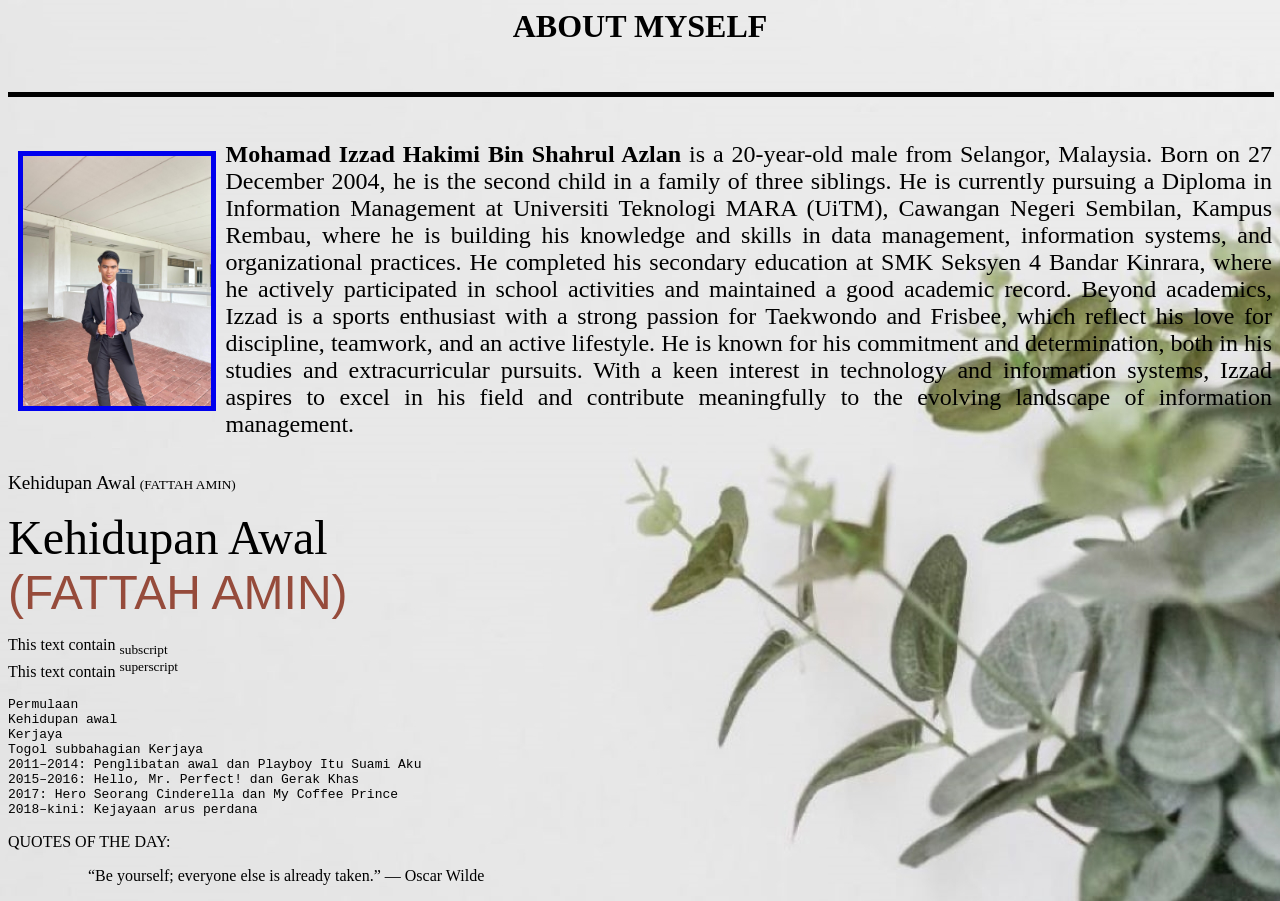
==== biodata.html @ e1421912 "First Commit" ====
<html>
<head>
<title>Biodata</title>
</head>

<style>
    body
    {
        background-image: url(image/backgroundpic.jpg);
    }
</style>
<body bgcolor="white">

    <h1 align="center">ABOUT MYSELF</h1>
    <br>
    <hr size="5" color="black" width="100%">
    <br>
    <br>
    <a href="image/picmainpage.jpg">
    <img src="image/picmainpage.jpg" height="250" border="5" hspace="10" vspace="10" style="float: left;" alt="picmainpage"></a>

    <font size="5" style="text-align: justify; display: block;">
        <b>Mohamad Izzad Hakimi Bin Shahrul Azlan</b> is a 20-year-old male from Selangor, Malaysia. 
        Born on 27 December 2004, he is the second child in a family of three siblings. 
        He is currently pursuing a Diploma in Information Management at Universiti Teknologi MARA (UiTM), Cawangan Negeri Sembilan, Kampus Rembau, where he is building his knowledge and skills in data management, information systems, and organizational practices. 
        He completed his secondary education at SMK Seksyen 4 Bandar Kinrara, where he actively participated in school activities and maintained a good academic record.
        Beyond academics, Izzad is a sports enthusiast with a strong passion for Taekwondo and Frisbee, which reflect his love for discipline, teamwork, and an active lifestyle. He is known for his commitment and determination, both in his studies and extracurricular pursuits. With a keen interest in technology and information systems, Izzad aspires to excel in his field and contribute meaningfully to the evolving landscape of information management.
    </font>
    <br clear="all">

    

<P>
    <big>Kehidupan Awal</big> <small>(FATTAH AMIN)</small>
</P>

<P>
    <font size="13">Kehidupan Awal</font>
    <br>
    <font size="8" color="#964b3b" face="Arial">(FATTAH AMIN)</font>
</P>

<p>
    This text contain <sub>subscript</sub>
    <br>
    This text contain <sup>superscript</sup>
</p>

<p>
<pre>
Permulaan
Kehidupan awal
Kerjaya
Togol subbahagian Kerjaya
2011–2014: Penglibatan awal dan Playboy Itu Suami Aku
2015–2016: Hello, Mr. Perfect! dan Gerak Khas
2017: Hero Seorang Cinderella dan My Coffee Prince
2018–kini: Kejayaan arus perdana
</pre>

</p>

<p>
    QUOTES OF THE DAY:

    <blockquote>            
         <blockquote>“Be yourself; everyone else is already taken.” ― Oscar Wilde</blockquote>
 
    
</p>

</body>
</html>
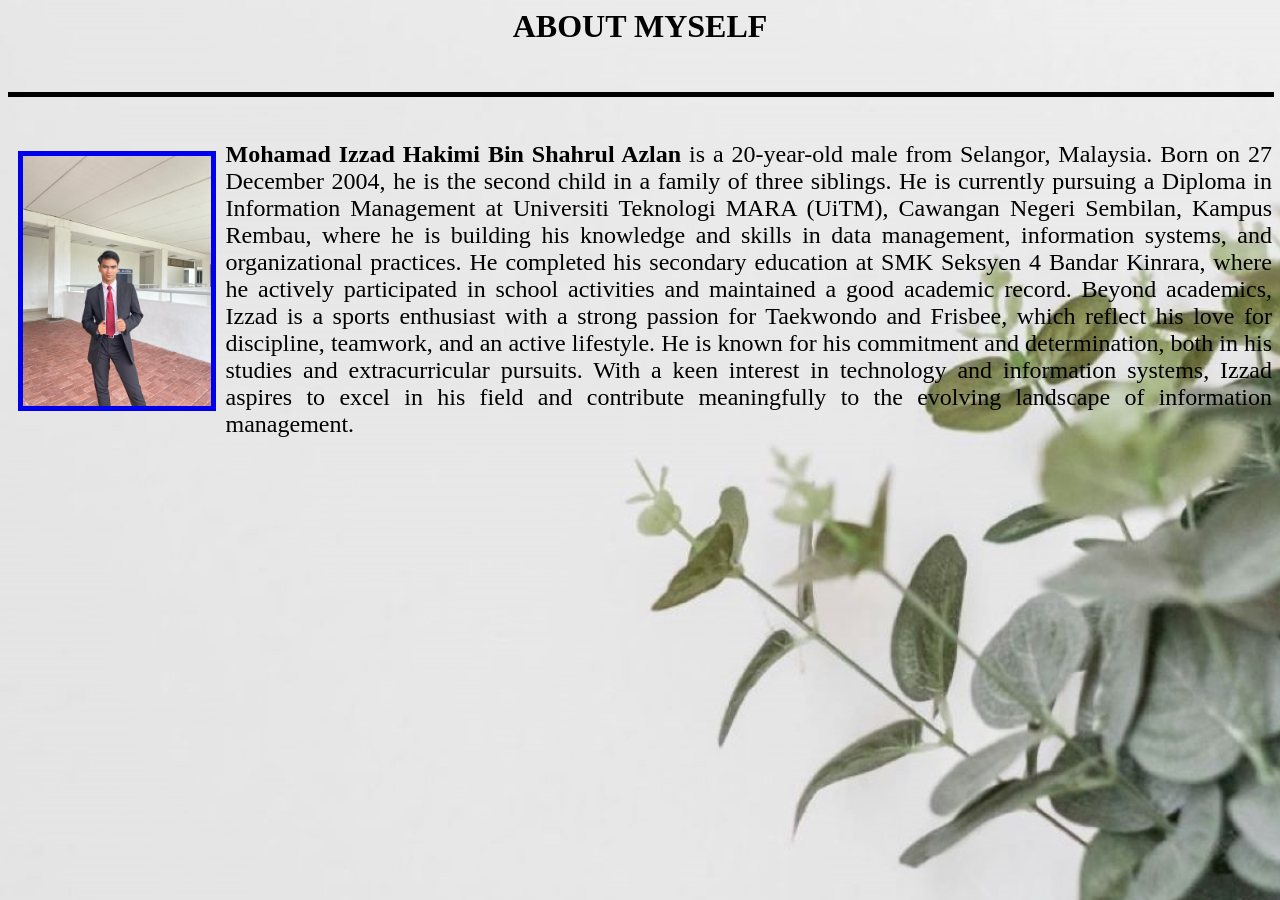
==== commit 4d7545ca: "Update biodata.html" ====
--- a/biodata.html
+++ b/biodata.html
@@ -28,46 +28,5 @@
     </font>
     <br clear="all">
 
-    
-
-<P>
-    <big>Kehidupan Awal</big> <small>(FATTAH AMIN)</small>
-</P>
-
-<P>
-    <font size="13">Kehidupan Awal</font>
-    <br>
-    <font size="8" color="#964b3b" face="Arial">(FATTAH AMIN)</font>
-</P>
-
-<p>
-    This text contain <sub>subscript</sub>
-    <br>
-    This text contain <sup>superscript</sup>
-</p>
-
-<p>
-<pre>
-Permulaan
-Kehidupan awal
-Kerjaya
-Togol subbahagian Kerjaya
-2011–2014: Penglibatan awal dan Playboy Itu Suami Aku
-2015–2016: Hello, Mr. Perfect! dan Gerak Khas
-2017: Hero Seorang Cinderella dan My Coffee Prince
-2018–kini: Kejayaan arus perdana
-</pre>
-
-</p>
-
-<p>
-    QUOTES OF THE DAY:
-
-    <blockquote>            
-         <blockquote>“Be yourself; everyone else is already taken.” ― Oscar Wilde</blockquote>
- 
-    
-</p>
-
 </body>
 </html>
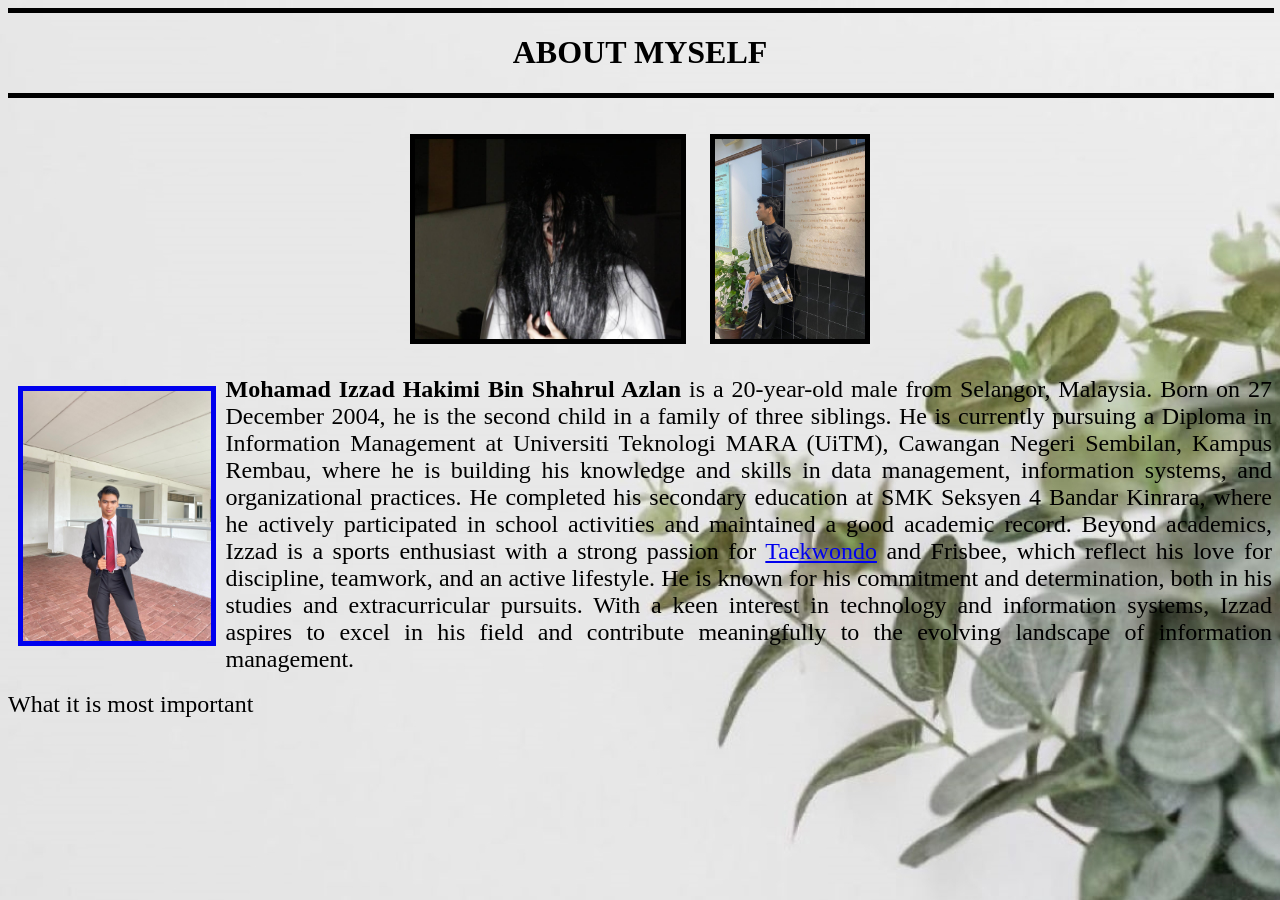
==== commit 6b637d3b: "Commit 1" ====
--- a/biodata.html
+++ b/biodata.html
@@ -9,12 +9,21 @@
         background-image: url(image/backgroundpic.jpg);
     }
 </style>
+
 <body bgcolor="white">
 
+    <hr size="5" color="black" width="100%">
     <h1 align="center">ABOUT MYSELF</h1>
-    <br>
     <hr size="5" color="black" width="100%">
     <br>
+
+    <div align="center">
+        
+        <img src="image/pic2.jpg" height="200" border="5" hspace="10" vspace="10" alt="pic2"></a>
+        <img src="image/pic3.jpg" height="200" border="5" hspace="10" vspace="10" alt="pic3"></a>
+        </div>
+
+    
     <br>
     <a href="image/picmainpage.jpg">
     <img src="image/picmainpage.jpg" height="250" border="5" hspace="10" vspace="10" style="float: left;" alt="picmainpage"></a>
@@ -24,9 +33,12 @@
         Born on 27 December 2004, he is the second child in a family of three siblings. 
         He is currently pursuing a Diploma in Information Management at Universiti Teknologi MARA (UiTM), Cawangan Negeri Sembilan, Kampus Rembau, where he is building his knowledge and skills in data management, information systems, and organizational practices. 
         He completed his secondary education at SMK Seksyen 4 Bandar Kinrara, where he actively participated in school activities and maintained a good academic record.
-        Beyond academics, Izzad is a sports enthusiast with a strong passion for Taekwondo and Frisbee, which reflect his love for discipline, teamwork, and an active lifestyle. He is known for his commitment and determination, both in his studies and extracurricular pursuits. With a keen interest in technology and information systems, Izzad aspires to excel in his field and contribute meaningfully to the evolving landscape of information management.
+        Beyond academics, Izzad is a sports enthusiast with a strong passion for <a href="sport.html" target="_blank"> Taekwondo</a> and Frisbee, which reflect his love for discipline, teamwork, and an active lifestyle. He is known for his commitment and determination, both in his studies and extracurricular pursuits. With a keen interest in technology and information systems, Izzad aspires to excel in his field and contribute meaningfully to the evolving landscape of information management.
     </font>
     <br clear="all">
 
+    <font size="5" style="text-align: justify; display: block;">
+        What it is most important 
+    </font>
 </body>
 </html>
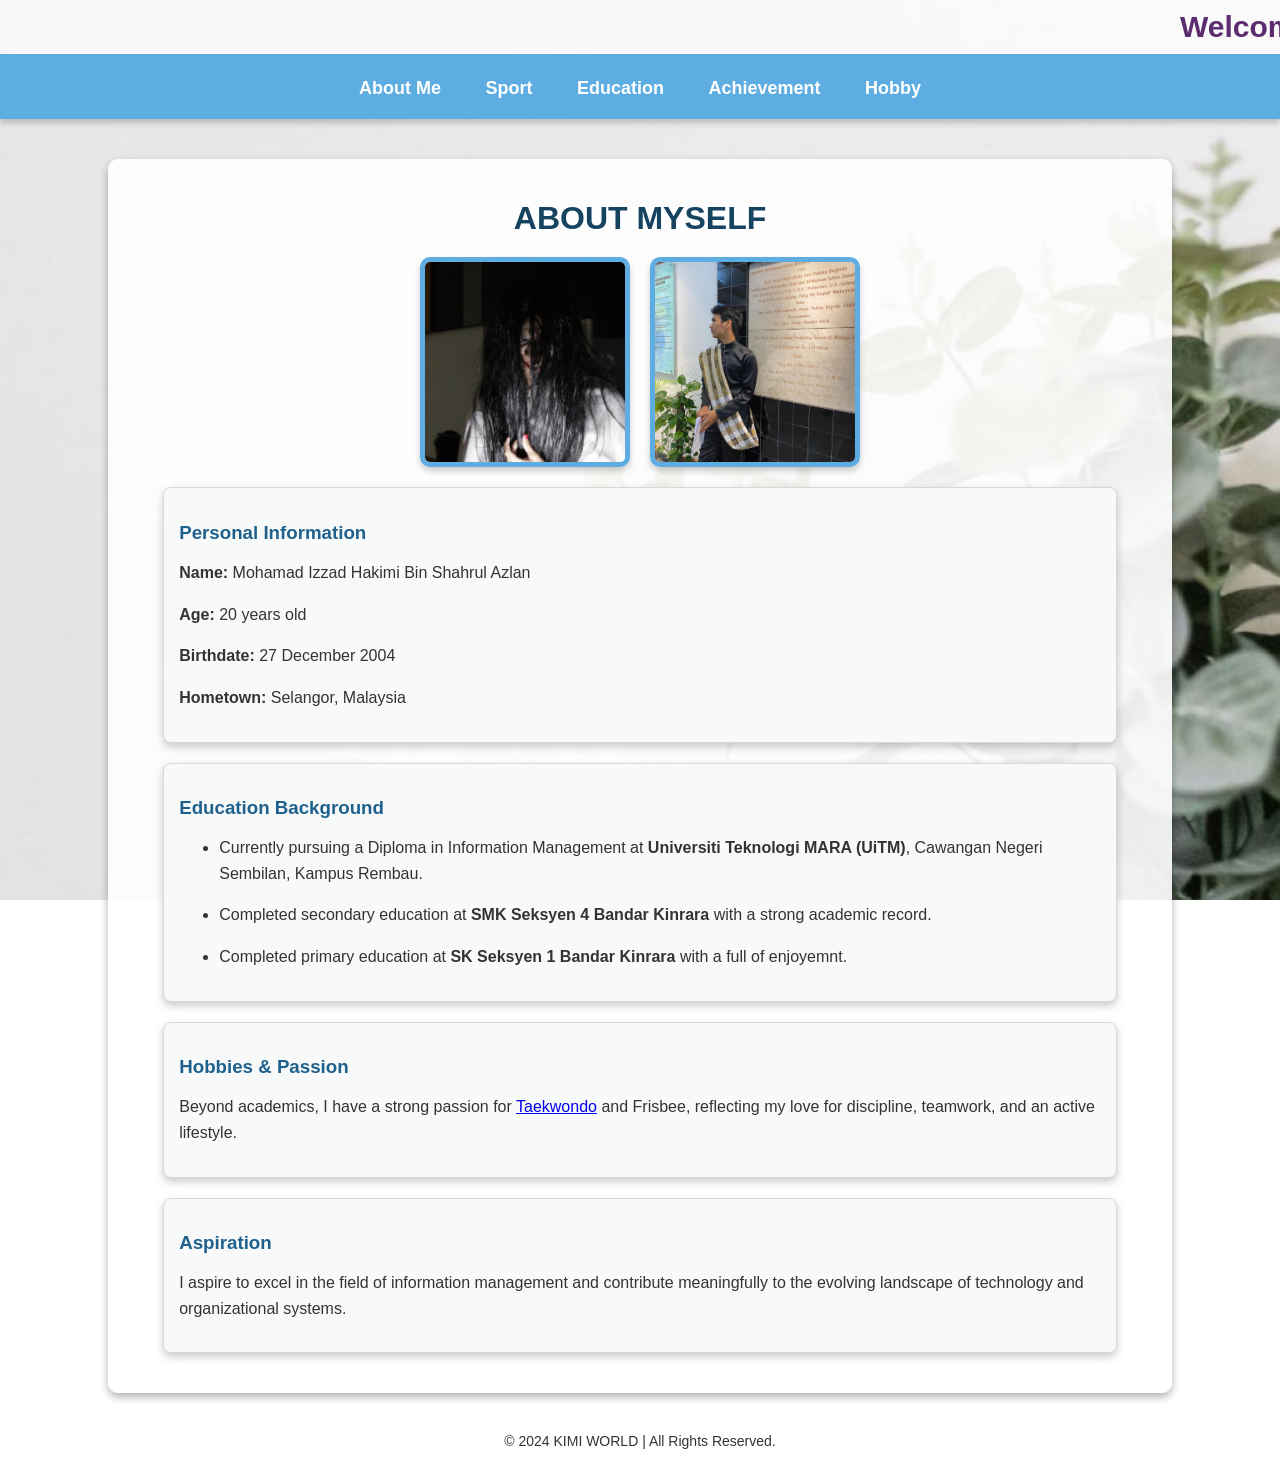
==== commit 81e028bd: "First commit" ====
--- a/biodata.html
+++ b/biodata.html
@@ -1,7 +1,8 @@
 <html>
 <head>
-<title>Biodata</title>
+    <title>Biodata</title>
 </head>
+<link rel="stylesheet" href="css/biodata.css"> 
 
 <style>
     body
@@ -9,36 +10,64 @@
         background-image: url(image/backgroundpic.jpg);
     }
 </style>
+<body>
 
-<body bgcolor="white">
+    <!-- Marquee -->
+    <marquee scrolldelay="100">Welcome to KIMI WORLD</marquee> 
 
-    <hr size="5" color="black" width="100%">
-    <h1 align="center">ABOUT MYSELF</h1>
-    <hr size="5" color="black" width="100%">
-    <br>
+    <!-- Navigation Bar -->
+    <div class="nav-container">
+        <a href="biodata.html">About Me</a>
+        <a href="sport.html">Sport</a>
+        <a href="education.html">Education</a>
+        <a href="achievement.html">Achievement</a>
+        <a href="hobby.html">Hobby</a>
+    </div>
 
-    <div align="center">
-        
-        <img src="image/pic2.jpg" height="200" border="5" hspace="10" vspace="10" alt="pic2"></a>
-        <img src="image/pic3.jpg" height="200" border="5" hspace="10" vspace="10" alt="pic3"></a>
+    <!-- About Section -->
+    <div class="about-section">
+        <h1>ABOUT MYSELF</h1>
+
+        <!-- Image Section -->
+        <div class="image-container">
+            <a href="image/pic2.jpg">
+            <img src="image/pic2.jpg" alt="pic2"></a>
+            <img src="image/pic3.jpg" alt="pic3">
         </div>
 
-    
-    <br>
-    <a href="image/picmainpage.jpg">
-    <img src="image/picmainpage.jpg" height="250" border="5" hspace="10" vspace="10" style="float: left;" alt="picmainpage"></a>
+        <!-- Content Cards -->
+        <div class="content-card">
+            <h3>Personal Information</h3>
+            <p><b>Name:</b> Mohamad Izzad Hakimi Bin Shahrul Azlan</p>
+            <p><b>Age:</b> 20 years old</p>
+            <p><b>Birthdate:</b> 27 December 2004</p>
+            <p><b>Hometown:</b> Selangor, Malaysia</p>
+        </div>
 
-    <font size="5" style="text-align: justify; display: block;">
-        <b>Mohamad Izzad Hakimi Bin Shahrul Azlan</b> is a 20-year-old male from Selangor, Malaysia. 
-        Born on 27 December 2004, he is the second child in a family of three siblings. 
-        He is currently pursuing a Diploma in Information Management at Universiti Teknologi MARA (UiTM), Cawangan Negeri Sembilan, Kampus Rembau, where he is building his knowledge and skills in data management, information systems, and organizational practices. 
-        He completed his secondary education at SMK Seksyen 4 Bandar Kinrara, where he actively participated in school activities and maintained a good academic record.
-        Beyond academics, Izzad is a sports enthusiast with a strong passion for <a href="sport.html" target="_blank"> Taekwondo</a> and Frisbee, which reflect his love for discipline, teamwork, and an active lifestyle. He is known for his commitment and determination, both in his studies and extracurricular pursuits. With a keen interest in technology and information systems, Izzad aspires to excel in his field and contribute meaningfully to the evolving landscape of information management.
-    </font>
-    <br clear="all">
+        <div class="content-card">
+            <h3>Education Background</h3>
+            <ul>
+            <li><p>Currently pursuing a Diploma in Information Management at <b>Universiti Teknologi MARA (UiTM)</b>, Cawangan Negeri Sembilan, Kampus Rembau.</p></li>
+            <li><p>Completed secondary education at <b>SMK Seksyen 4 Bandar Kinrara</b> with a strong academic record.</p></li>
+            <li><p>Completed primary education at <b>SK Seksyen 1 Bandar Kinrara</b> with a full of enjoyemnt.</p></li>
+            </ul>
+        </div>
 
-    <font size="5" style="text-align: justify; display: block;">
-        What it is most important 
-    </font>
+        <div class="content-card">
+            <h3>Hobbies & Passion</h3>
+            <p>Beyond academics, I have a strong passion for <a href="sport.html" target="_blank">Taekwondo</a> and Frisbee, reflecting my love for discipline, teamwork, and an active lifestyle.</p>
+        </div>
+
+        <div class="content-card">
+            <h3>Aspiration</h3>
+            <p>I aspire to excel in the field of information management and contribute meaningfully to the evolving landscape of technology and organizational systems.</p>
+        </div>
+    </div>
+
+    <!-- Footer -->
+    <div class="footer">
+        &copy; 2024 KIMI WORLD | All Rights Reserved.
+    </div>
+
 </body>
-</html>+</html>
--- a/css/biodata.css
+++ b/css/biodata.css
@@ -0,0 +1,113 @@
+/* General Body Styling */
+body {
+    background-size: cover;
+    background-attachment: fixed;
+    font-family: "Segoe UI", Arial, sans-serif;
+    color: #333;
+    margin: 0;
+    padding: 0;
+}
+
+/* Marquee Styling */
+marquee {
+    font-size: 30px;
+    font-weight: bold;
+    color: #5b2c6f;
+    background-color: rgba(255, 255, 255, 0.7);
+    padding: 10px;
+    border-bottom: 4px solid #5dade2;
+}
+
+/* Navigation Bar */
+.nav-container {
+    background-color: #5dade2;
+    text-align: center;
+    padding: 10px 0;
+    box-shadow: 0 4px 6px rgba(0, 0, 0, 0.2);
+}
+
+.nav-container a {
+    color: white;
+    font-size: 18px;
+    font-weight: bold;
+    text-decoration: none;
+    padding: 10px 20px;
+    display: inline-block;
+    transition: all 0.3s ease;
+}
+
+.nav-container a:hover {
+    background-color: #2e86c1;
+    border-radius: 5px;
+}
+
+/* Main Section */
+.about-section {
+    width: 80%;
+    margin: 40px auto;
+    background-color: rgba(255, 255, 255, 0.9);
+    padding: 20px;
+    border-radius: 10px;
+    box-shadow: 0 4px 8px rgba(0, 0, 0, 0.3);
+}
+
+.about-section h1 {
+    text-align: center;
+    color: #154360;
+    margin-bottom: 20px;
+}
+
+/* Image Styling */
+.image-container 
+{
+    display: flex;
+    justify-content: center;
+    gap: 20px;
+    margin-bottom: 20px;
+}
+
+.image-container img 
+{
+    border: 5px solid #5dade2;
+    border-radius: 10px;
+    box-shadow: 0 4px 6px rgba(0, 0, 0, 0.2);
+    width: 200px;
+    height: 200px;
+    object-fit: cover;
+}
+
+/* Content Cards */
+.content-card 
+{
+    margin: 20px auto;
+    width: 90%;
+    padding: 15px;
+    background-color: #f8f9f9;
+    border: 1px solid #d5d8dc;
+    border-radius: 8px;
+    box-shadow: 0 4px 8px rgba(0, 0, 0, 0.2);
+    transition: transform 0.3s ease;
+}
+
+.content-card:hover 
+{
+    transform: translateY(-5px);
+}
+
+.content-card h3 {
+    color: #1f618d;
+    margin-bottom: 10px;
+}
+
+.content-card p {
+    font-size: 16px;
+    line-height: 1.6;
+}
+
+/* Footer */
+.footer {
+    text-align: center;
+    margin: 20px 0;
+    color: #333;
+    font-size: 14px;
+}
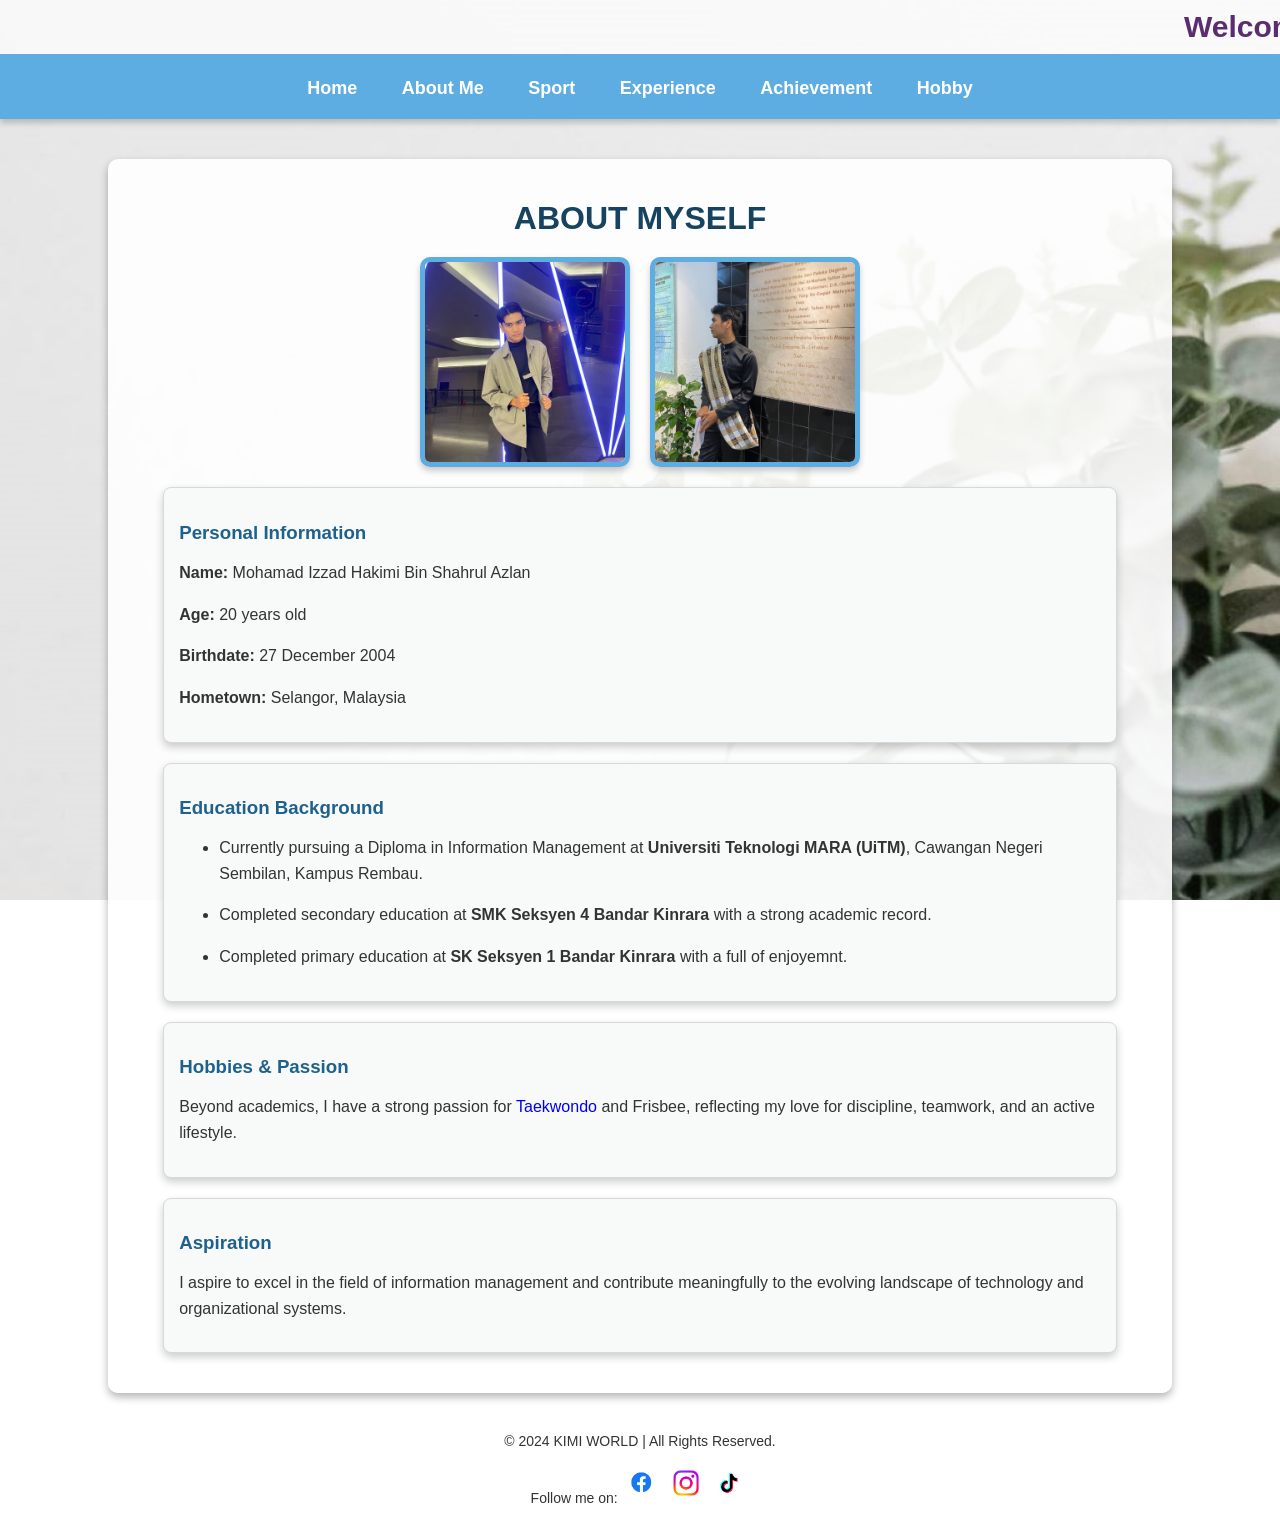
==== commit fc6d2a5e: "First Commit" ====
--- a/biodata.html
+++ b/biodata.html
@@ -17,9 +17,10 @@
 
     <!-- Navigation Bar -->
     <div class="nav-container">
+        <a href="mainpage.html">Home</a>
         <a href="biodata.html">About Me</a>
         <a href="sport.html">Sport</a>
-        <a href="education.html">Education</a>
+        <a href="experience.html">Experience</a>
         <a href="achievement.html">Achievement</a>
         <a href="hobby.html">Hobby</a>
     </div>
@@ -67,6 +68,19 @@
     <!-- Footer -->
     <div class="footer">
         &copy; 2024 KIMI WORLD | All Rights Reserved.
+        <p> Follow me on:
+            <a href="https://www.instagram.com/_izzad04/profilecard/?igsh=MWsxcDJ6dXMxNnczOQ==" target="_blank">
+                <img src="image/logoFB.png" alt="Facebook" style="width: 40px; height: 40px;"> 
+            </a>
+
+            <a href="https://www.instagram.com/_izzad04/profilecard/?igsh=MWsxcDJ6dXMxNnczOQ==" target="_blank">
+                <img src="image/logoIG.png" alt="Instagram" style="width: 40px; height: 40px;">
+            </a>
+
+            <a href="https://www.instagram.com/_izzad04/profilecard/?igsh=MWsxcDJ6dXMxNnczOQ==" target="_blank">
+                <img src="image/logoTikTok.png" alt="TikTok" style="width: 40px; height: 40px;">
+            </a>
+        </p>
     </div>
 
 </body>
--- a/css/biodata.css
+++ b/css/biodata.css
@@ -1,5 +1,6 @@
 /* General Body Styling */
-body {
+body 
+{
     background-size: cover;
     background-attachment: fixed;
     font-family: "Segoe UI", Arial, sans-serif;
@@ -9,7 +10,8 @@
 }
 
 /* Marquee Styling */
-marquee {
+marquee 
+{
     font-size: 30px;
     font-weight: bold;
     color: #5b2c6f;
@@ -19,14 +21,16 @@
 }
 
 /* Navigation Bar */
-.nav-container {
+.nav-container 
+{
     background-color: #5dade2;
     text-align: center;
     padding: 10px 0;
     box-shadow: 0 4px 6px rgba(0, 0, 0, 0.2);
 }
 
-.nav-container a {
+.nav-container a 
+{
     color: white;
     font-size: 18px;
     font-weight: bold;
@@ -36,13 +40,15 @@
     transition: all 0.3s ease;
 }
 
-.nav-container a:hover {
+.nav-container a:hover 
+{
     background-color: #2e86c1;
     border-radius: 5px;
 }
 
 /* Main Section */
-.about-section {
+.about-section 
+{
     width: 80%;
     margin: 40px auto;
     background-color: rgba(255, 255, 255, 0.9);
@@ -51,7 +57,8 @@
     box-shadow: 0 4px 8px rgba(0, 0, 0, 0.3);
 }
 
-.about-section h1 {
+.about-section h1 
+{
     text-align: center;
     color: #154360;
     margin-bottom: 20px;
@@ -94,20 +101,28 @@
     transform: translateY(-5px);
 }
 
-.content-card h3 {
+.content-card h3 
+{
     color: #1f618d;
     margin-bottom: 10px;
 }
 
-.content-card p {
+.content-card p 
+{
     font-size: 16px;
     line-height: 1.6;
 }
 
 /* Footer */
-.footer {
+.footer 
+{
     text-align: center;
-    margin: 20px 0;
+    margin: 30px 0;
     color: #333;
     font-size: 14px;
+}
+
+a 
+{
+  text-decoration: none;
 }
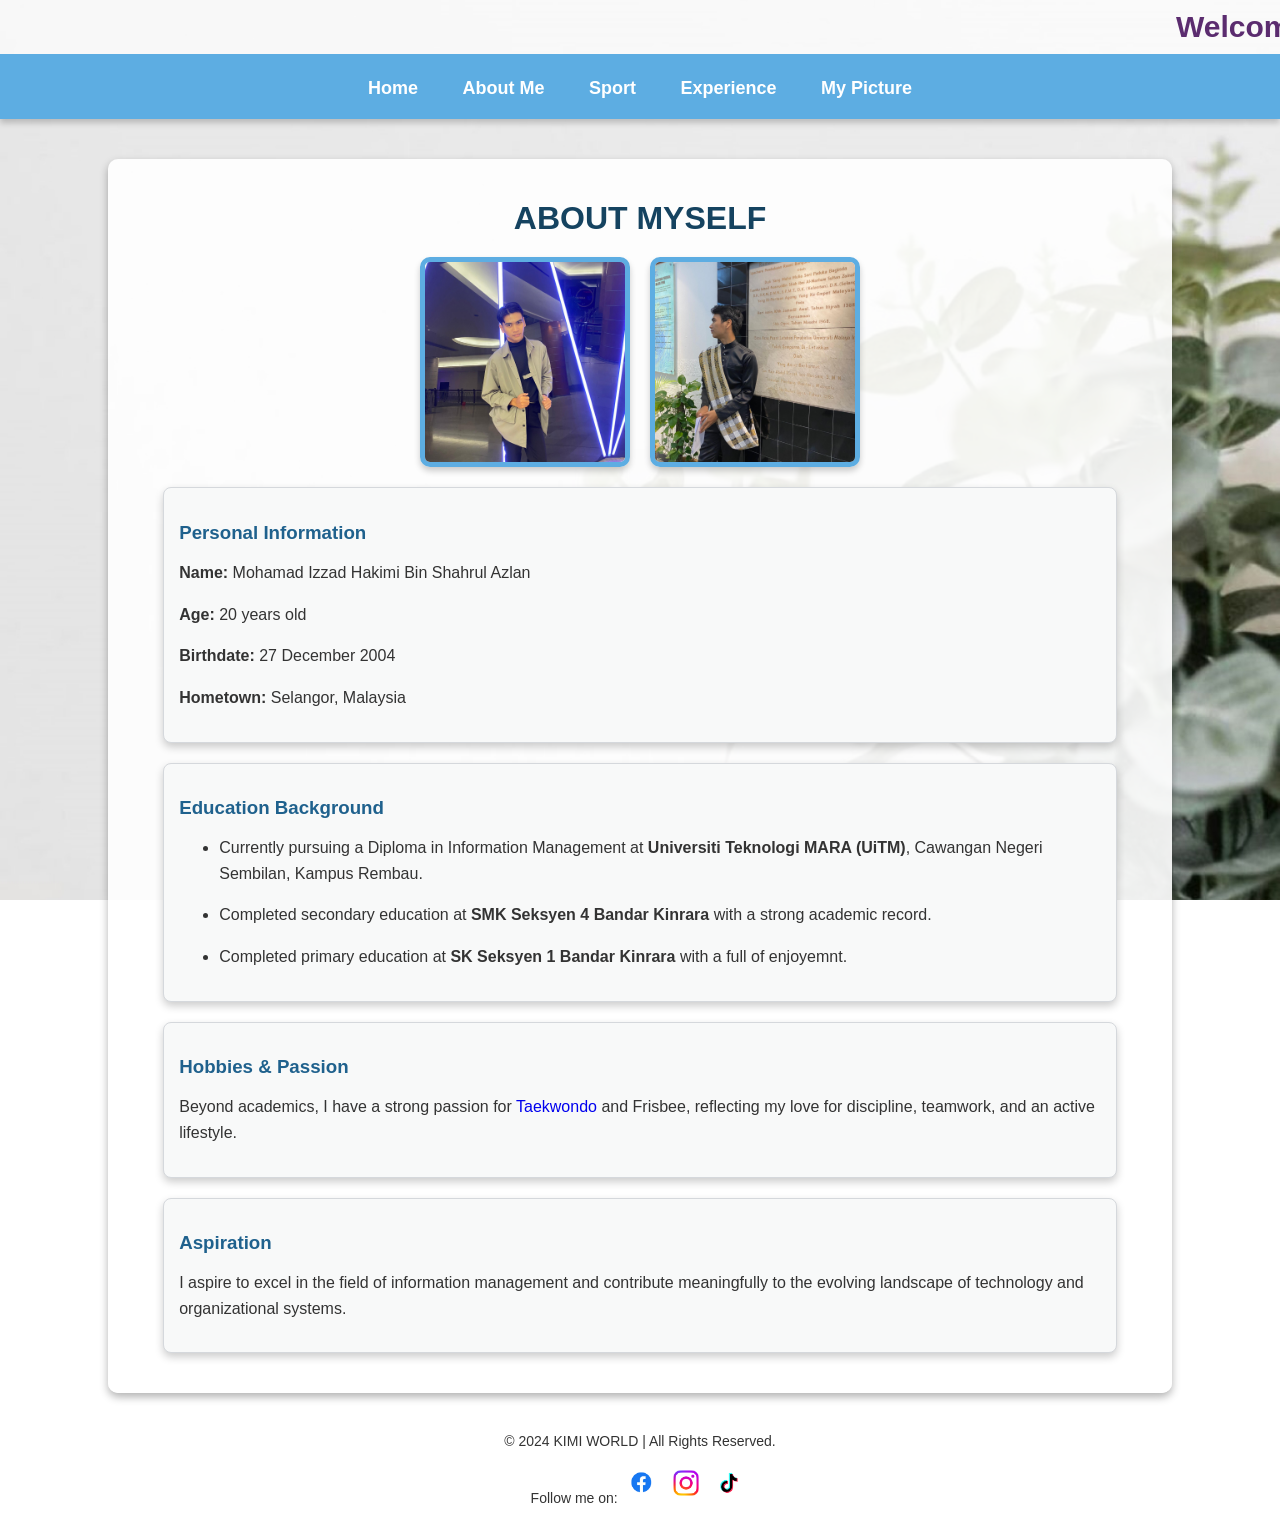
==== commit 1ec82537: "First Commit" ====
--- a/biodata.html
+++ b/biodata.html
@@ -16,14 +16,13 @@
     <marquee scrolldelay="100">Welcome to KIMI WORLD</marquee> 
 
     <!-- Navigation Bar -->
-    <div class="nav-container">
-        <a href="mainpage.html">Home</a>
-        <a href="biodata.html">About Me</a>
-        <a href="sport.html">Sport</a>
-        <a href="experience.html">Experience</a>
-        <a href="achievement.html">Achievement</a>
-        <a href="hobby.html">Hobby</a>
-    </div>
+<div class="nav-container">
+    <a href="mainpage.html">Home</a>
+    <a href="biodata.html">About Me</a>
+    <a href="sport.html">Sport</a>
+    <a href="experience.html" class="dropbtn">Experience</a>
+    <a href="picture.html">My Picture</a>
+</div>
 
     <!-- About Section -->
     <div class="about-section">
@@ -33,7 +32,8 @@
         <div class="image-container">
             <a href="image/pic2.jpg">
             <img src="image/pic2.jpg" alt="pic2"></a>
-            <img src="image/pic3.jpg" alt="pic3">
+            <a href="image/pic3.jpg">
+            <img src="image/pic3.jpg" alt="pic3"></a>
         </div>
 
         <!-- Content Cards -->
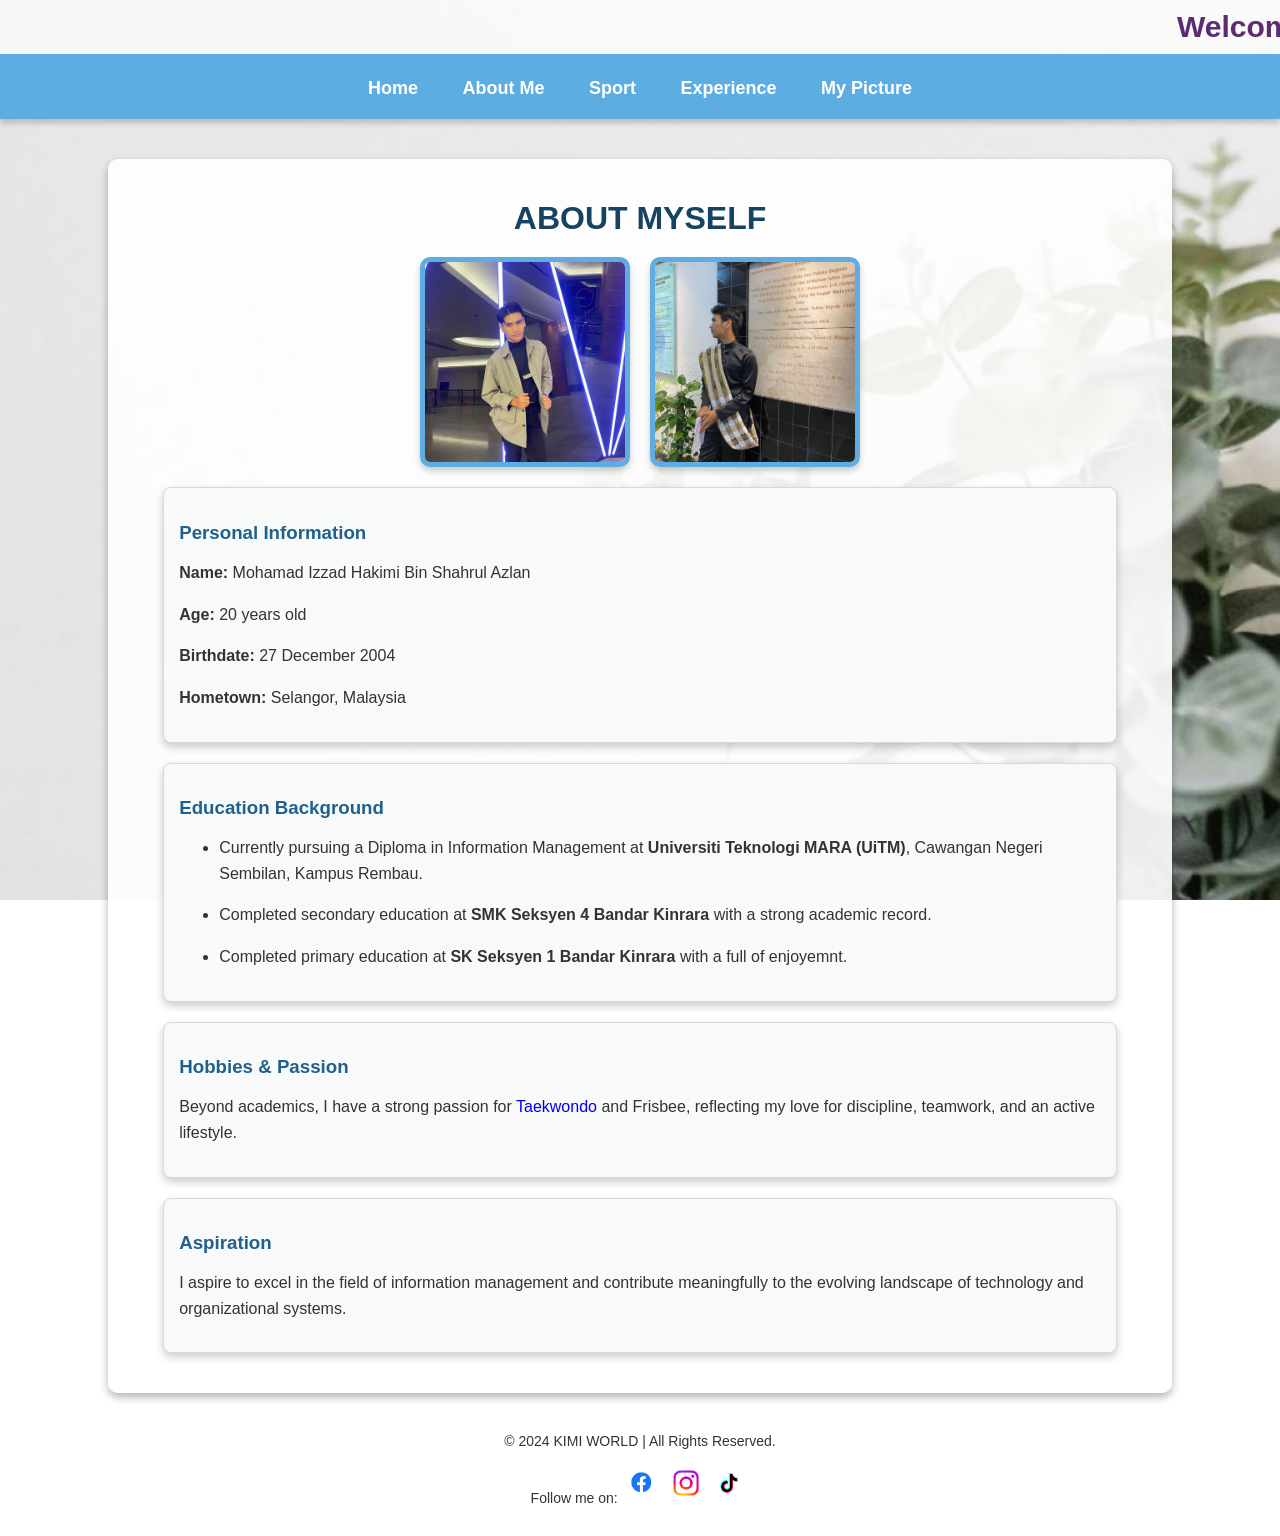
==== commit 1a1e49e3: "Add files via upload" ====
--- a/biodata.html
+++ b/biodata.html
@@ -1,87 +1,87 @@
-<html>
-<head>
-    <title>Biodata</title>
-</head>
-<link rel="stylesheet" href="css/biodata.css"> 
-
-<style>
-    body
-    {
-        background-image: url(image/backgroundpic.jpg);
-    }
-</style>
-<body>
-
-    <!-- Marquee -->
-    <marquee scrolldelay="100">Welcome to KIMI WORLD</marquee> 
-
-    <!-- Navigation Bar -->
-<div class="nav-container">
-    <a href="mainpage.html">Home</a>
-    <a href="biodata.html">About Me</a>
-    <a href="sport.html">Sport</a>
-    <a href="experience.html" class="dropbtn">Experience</a>
-    <a href="picture.html">My Picture</a>
-</div>
-
-    <!-- About Section -->
-    <div class="about-section">
-        <h1>ABOUT MYSELF</h1>
-
-        <!-- Image Section -->
-        <div class="image-container">
-            <a href="image/pic2.jpg">
-            <img src="image/pic2.jpg" alt="pic2"></a>
-            <a href="image/pic3.jpg">
-            <img src="image/pic3.jpg" alt="pic3"></a>
-        </div>
-
-        <!-- Content Cards -->
-        <div class="content-card">
-            <h3>Personal Information</h3>
-            <p><b>Name:</b> Mohamad Izzad Hakimi Bin Shahrul Azlan</p>
-            <p><b>Age:</b> 20 years old</p>
-            <p><b>Birthdate:</b> 27 December 2004</p>
-            <p><b>Hometown:</b> Selangor, Malaysia</p>
-        </div>
-
-        <div class="content-card">
-            <h3>Education Background</h3>
-            <ul>
-            <li><p>Currently pursuing a Diploma in Information Management at <b>Universiti Teknologi MARA (UiTM)</b>, Cawangan Negeri Sembilan, Kampus Rembau.</p></li>
-            <li><p>Completed secondary education at <b>SMK Seksyen 4 Bandar Kinrara</b> with a strong academic record.</p></li>
-            <li><p>Completed primary education at <b>SK Seksyen 1 Bandar Kinrara</b> with a full of enjoyemnt.</p></li>
-            </ul>
-        </div>
-
-        <div class="content-card">
-            <h3>Hobbies & Passion</h3>
-            <p>Beyond academics, I have a strong passion for <a href="sport.html" target="_blank">Taekwondo</a> and Frisbee, reflecting my love for discipline, teamwork, and an active lifestyle.</p>
-        </div>
-
-        <div class="content-card">
-            <h3>Aspiration</h3>
-            <p>I aspire to excel in the field of information management and contribute meaningfully to the evolving landscape of technology and organizational systems.</p>
-        </div>
-    </div>
-
-    <!-- Footer -->
-    <div class="footer">
-        &copy; 2024 KIMI WORLD | All Rights Reserved.
-        <p> Follow me on:
-            <a href="https://www.instagram.com/_izzad04/profilecard/?igsh=MWsxcDJ6dXMxNnczOQ==" target="_blank">
-                <img src="image/logoFB.png" alt="Facebook" style="width: 40px; height: 40px;"> 
-            </a>
-
-            <a href="https://www.instagram.com/_izzad04/profilecard/?igsh=MWsxcDJ6dXMxNnczOQ==" target="_blank">
-                <img src="image/logoIG.png" alt="Instagram" style="width: 40px; height: 40px;">
-            </a>
-
-            <a href="https://www.instagram.com/_izzad04/profilecard/?igsh=MWsxcDJ6dXMxNnczOQ==" target="_blank">
-                <img src="image/logoTikTok.png" alt="TikTok" style="width: 40px; height: 40px;">
-            </a>
-        </p>
-    </div>
-
-</body>
-</html>
+<html>
+<head>
+    <title>Biodata</title>
+</head>
+<link rel="stylesheet" href="css/biodata.css"> 
+
+<style>
+    body
+    {
+        background-image: url(image/backgroundpic.jpg);
+    }
+</style>
+<body>
+
+    <!-- Marquee -->
+    <marquee scrolldelay="100">Welcome to KIMI WORLD</marquee> 
+
+    <!-- Navigation Bar -->
+<div class="nav-container">
+    <a href="mainpage.html">Home</a>
+    <a href="biodata.html">About Me</a>
+    <a href="sport.html">Sport</a>
+    <a href="experience.html" class="dropbtn">Experience</a>
+    <a href="picture.html">My Picture</a>
+</div>
+
+    <!-- About Section -->
+    <div class="about-section">
+        <h1>ABOUT MYSELF</h1>
+
+        <!-- Image Section -->
+        <div class="image-container">
+            <a href="image/pic2.jpg">
+            <img src="image/pic2.jpg" alt="pic2"></a>
+            <a href="image/pic3.jpg">
+            <img src="image/pic3.jpg" alt="pic3"></a>
+        </div>
+
+        <!-- Content Cards -->
+        <div class="content-card">
+            <h3>Personal Information</h3>
+            <p><b>Name:</b> Mohamad Izzad Hakimi Bin Shahrul Azlan</p>
+            <p><b>Age:</b> 20 years old</p>
+            <p><b>Birthdate:</b> 27 December 2004</p>
+            <p><b>Hometown:</b> Selangor, Malaysia</p>
+        </div>
+
+        <div class="content-card">
+            <h3>Education Background</h3>
+            <ul>
+            <li><p>Currently pursuing a Diploma in Information Management at <b>Universiti Teknologi MARA (UiTM)</b>, Cawangan Negeri Sembilan, Kampus Rembau.</p></li>
+            <li><p>Completed secondary education at <b>SMK Seksyen 4 Bandar Kinrara</b> with a strong academic record.</p></li>
+            <li><p>Completed primary education at <b>SK Seksyen 1 Bandar Kinrara</b> with a full of enjoyemnt.</p></li>
+            </ul>
+        </div>
+
+        <div class="content-card">
+            <h3>Hobbies & Passion</h3>
+            <p>Beyond academics, I have a strong passion for <a href="sport.html" target="_blank">Taekwondo</a> and Frisbee, reflecting my love for discipline, teamwork, and an active lifestyle.</p>
+        </div>
+
+        <div class="content-card">
+            <h3>Aspiration</h3>
+            <p>I aspire to excel in the field of information management and contribute meaningfully to the evolving landscape of technology and organizational systems.</p>
+        </div>
+    </div>
+
+    <!-- Footer -->
+    <div class="footer">
+        &copy; 2024 KIMI WORLD | All Rights Reserved.
+        <p> Follow me on:
+            <a href="https://www.instagram.com/_izzad04/profilecard/?igsh=MWsxcDJ6dXMxNnczOQ==" target="_blank">
+                <img src="image/logoFB.png" alt="Facebook" style="width: 40px; height: 40px;"> 
+            </a>
+
+            <a href="https://www.instagram.com/_izzad04/profilecard/?igsh=MWsxcDJ6dXMxNnczOQ==" target="_blank">
+                <img src="image/logoIG.png" alt="Instagram" style="width: 40px; height: 40px;">
+            </a>
+
+            <a href="https://www.instagram.com/_izzad04/profilecard/?igsh=MWsxcDJ6dXMxNnczOQ==" target="_blank">
+                <img src="image/logoTikTok.png" alt="TikTok" style="width: 40px; height: 40px;">
+            </a>
+        </p>
+    </div>
+
+</body>
+</html>
